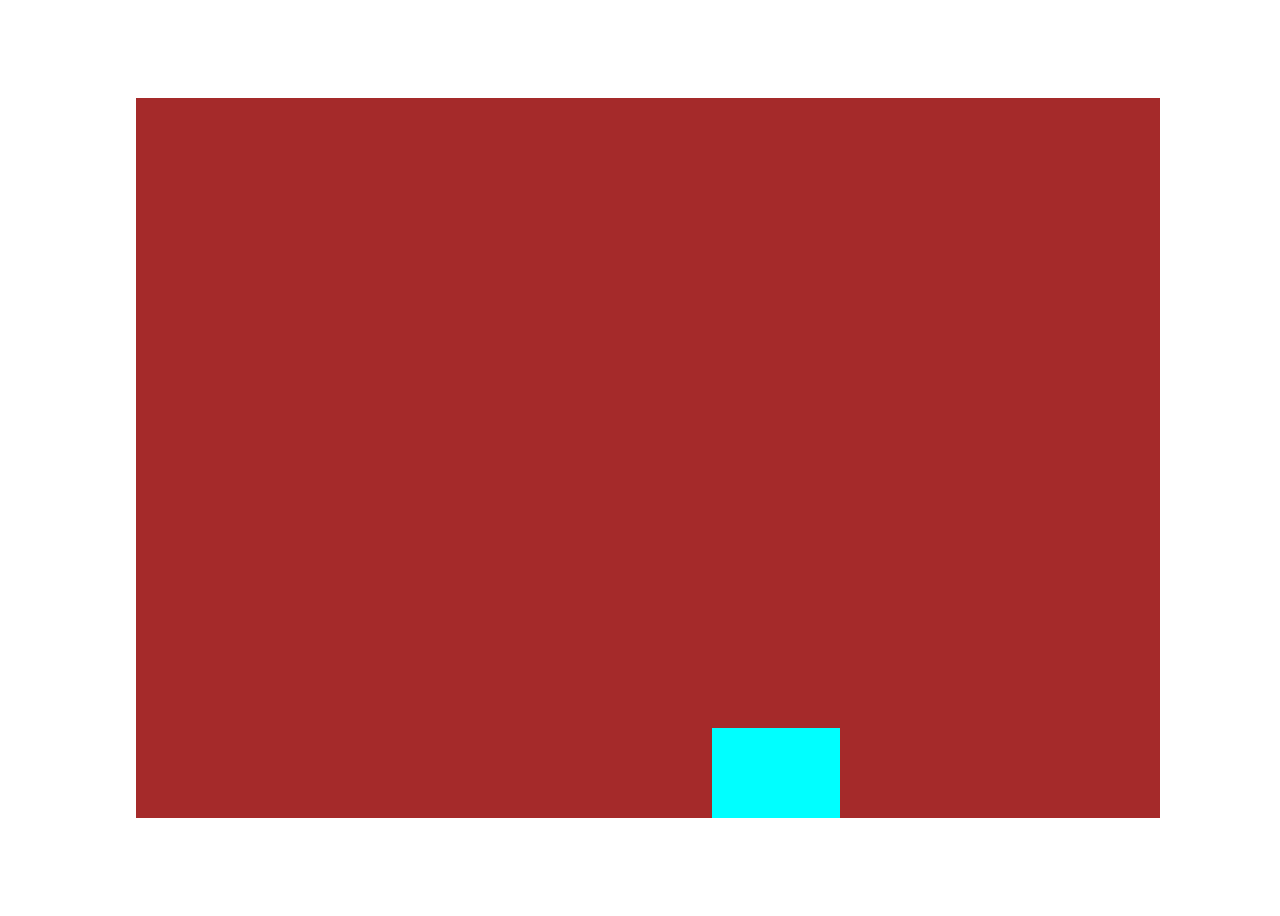
==== index.html @ b1650931 "add player and obstacle classes" ====
<!DOCTYPE html>
<html lang="en">
<head>
    <meta charset="UTF-8">
    <meta http-equiv="X-UA-Compatible" content="IE=edge">
    <meta name="viewport" content="width=device-width, initial-scale=1.0">
    <title>Document</title>
    <link rel="stylesheet" href="./css/main.css">
</head>

<body>

    <div id = "board">
        <div id = "frame">

        </div>

    </div>

    <script src="./js/main.js"></script>
    
</body>
</html>
---- css/main.css ----
#board {
    width: 100vw;
    height: 100vh;
    position: relative;
    overflow: hidden;
  }
  
  #frame {
    width: 80vw;
    height: 80vh;
    background-color: brown;
    position: absolute;
    top: 0;
    bottom: 0;
    left: 0;
    right: 0;
    margin: auto;
  }
  
  #player {
    background-color: aqua;
    position: absolute;
  }
  
  .obstacle {
    background-color: yellow;
    position: absolute;
  }
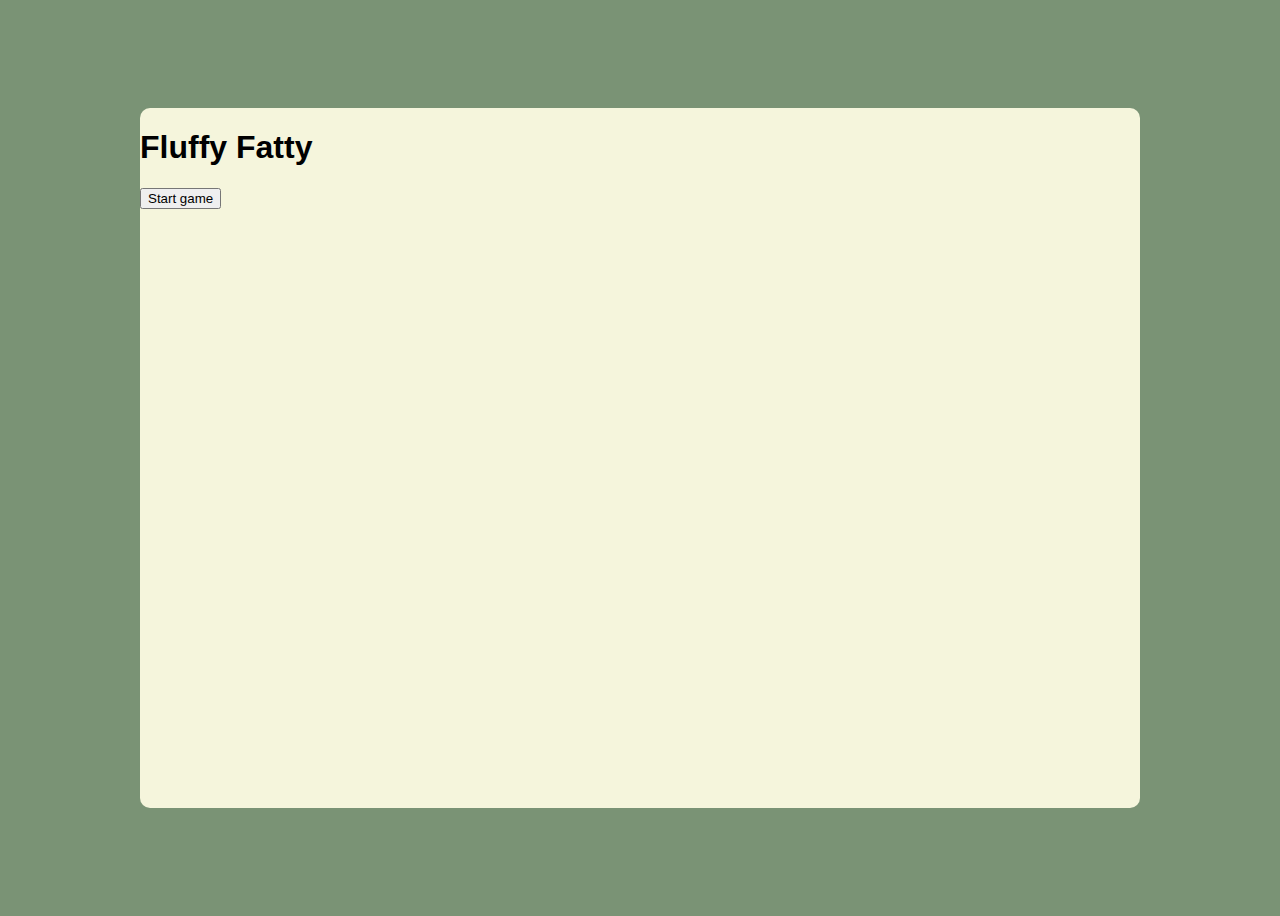
==== commit ec4f19d8: "do styling, create 2 obstacles" ====
--- a/index.html
+++ b/index.html
@@ -7,17 +7,17 @@
     <title>Document</title>
     <link rel="stylesheet" href="./css/main.css">
 </head>
-
-<body>
-
-    <div id = "board">
-        <div id = "frame">
-
-        </div>
+<body id = "bodystart">
+    <div id = "startpage">
+        <h1>Fluffy Fatty</h1>
+        <a href="game.html">
+        <button>Start game</button>
+    </a>
 
     </div>
+    
+
 
     <script src="./js/main.js"></script>
-    
 </body>
 </html>--- a/css/main.css
+++ b/css/main.css
@@ -3,9 +3,15 @@
     height: 100vh;
     position: relative;
     overflow: hidden;
+    background-color: beige;
+    display: flex;
+    justify-content: center;
   }
   
   #frame {
+    border-radius: 10px;
+    background-image: url("../images/Forest_Background_Vector_12.jpg");
+    background-size: cover;
     width: 80vw;
     height: 80vh;
     background-color: brown;
@@ -15,14 +21,75 @@
     left: 0;
     right: 0;
     margin: auto;
+    border: 2px solid #7A9375;
   }
   
   #player {
-    background-color: aqua;
+    background-repeat: no-repeat;
+    background-size: contain;
+    background-position: center;
+    background-color: transparent;
+    position: absolute;
+    background-image: url("../images/monster.png");
+  }
+  
+  
+  .obstacle {
+    background-repeat: no-repeat;
+    background-size: contain;
+    background-position: center;
     position: absolute;
   }
+
   
-  .obstacle {
-    background-color: yellow;
+
+  #prize {
+    background-repeat: no-repeat;
+    background-size: contain;
+    background-position: center;
+    background-image: url("../images/honey.png");
+   
     position: absolute;
-  }+  }
+
+  #gameoverboard {
+    background-image: url("../images/game-over-glitch-art-video-games-wallpaper-thumb.jpg");
+   background-size: cover;
+  }
+
+  #bodystart {
+    background-color:#7A9375 ;
+   /* position: relative;*/
+   display: flex;
+   justify-content: center;
+   align-items: center;
+   height: 100vh;
+
+
+  }
+
+  #startpage {
+    background-color: beige;
+    width: 1000px;
+    height: 700px;
+    box-sizing: border-box;
+    font-family: Arial, Helvetica, sans-serif;
+    border-radius: 10px;
+   /* position: absolute;
+    top: 100%;
+    left: 11%;*/
+  }
+
+ 
+
+  /* #scorebox {
+    background-color: brown;
+   height: 150 px;
+   width: 150px;
+  }
+  */
+
+  #playagainbtn {
+
+  }
+
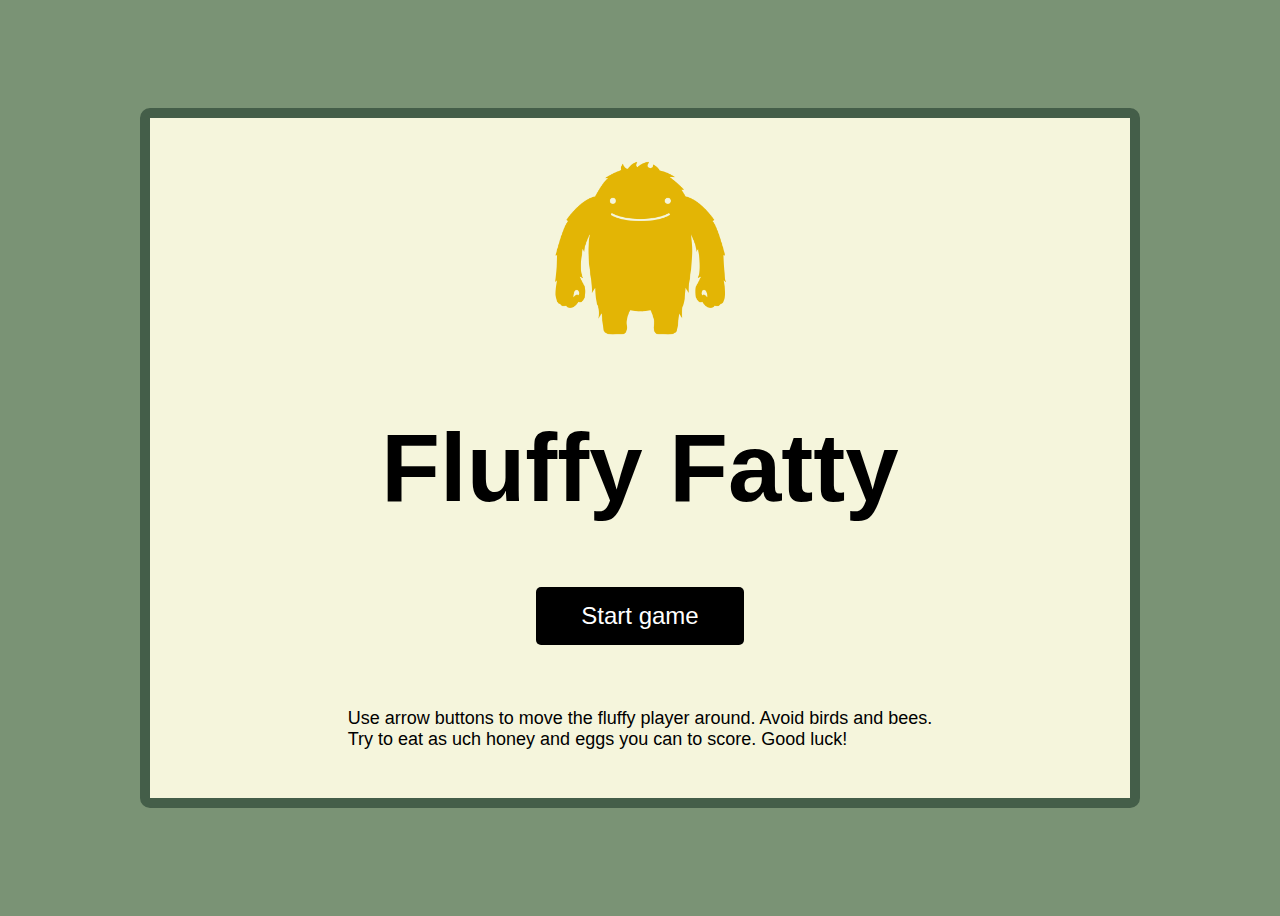
==== commit be465443: "add css stuff" ====
--- a/index.html
+++ b/index.html
@@ -9,10 +9,16 @@
 </head>
 <body id = "bodystart">
     <div id = "startpage">
-        <h1>Fluffy Fatty</h1>
+        <img id = "img" src="./images/yellow monster.png" alt="">
+        <h1 class = "h1">Fluffy Fatty</h1>
         <a href="game.html">
-        <button>Start game</button>
+        <button class = "btn">Start game</button>
     </a>
+    <p class = "p">Use arrow buttons to move the fluffy player around. 
+        Avoid birds and bees. <br>
+        Try to eat as uch honey and eggs you can to score.
+        Good luck!
+    </p>
 
     </div>
     
--- a/css/main.css
+++ b/css/main.css
@@ -53,8 +53,34 @@
   }
 
   #gameoverboard {
-    background-image: url("../images/game-over-glitch-art-video-games-wallpaper-thumb.jpg");
+    display: flex;
+    flex-direction: column;
+    justify-content: center;
+    align-items: center;
+    background-color: #7A9375;
    background-size: cover;
+  }
+
+  #sad {
+    height: 200px;
+    width: auto;
+    padding-bottom: 70px;
+  }
+
+  #img {
+    height: 200px;
+    width: auto;
+  }
+
+  .h1 {
+    font-family: Arial, Helvetica, sans-serif;
+    font-size: 96px;
+  }
+
+  .p {
+    padding-top: 45px;
+    font-family: Arial, Helvetica, sans-serif;
+    font-size: 18px;
   }
 
   #bodystart {
@@ -68,6 +94,18 @@
 
   }
 
+
+  .btn {
+
+    background-color: black;
+    color: white;
+    font-family: Arial, Helvetica, sans-serif;
+    font-size: 24px;
+    border: none;
+    padding: 15px 45px 15px 45px;    
+    border-radius: 5px;
+  } 
+
   #startpage {
     background-color: beige;
     width: 1000px;
@@ -75,21 +113,11 @@
     box-sizing: border-box;
     font-family: Arial, Helvetica, sans-serif;
     border-radius: 10px;
-   /* position: absolute;
-    top: 100%;
-    left: 11%;*/
+    display: flex;
+    flex-direction: column;
+    align-items: center;
+    justify-content: center;
+    border: 10px solid #445E49;
   }
 
- 
 
-  /* #scorebox {
-    background-color: brown;
-   height: 150 px;
-   width: 150px;
-  }
-  */
-
-  #playagainbtn {
-
-  }
-
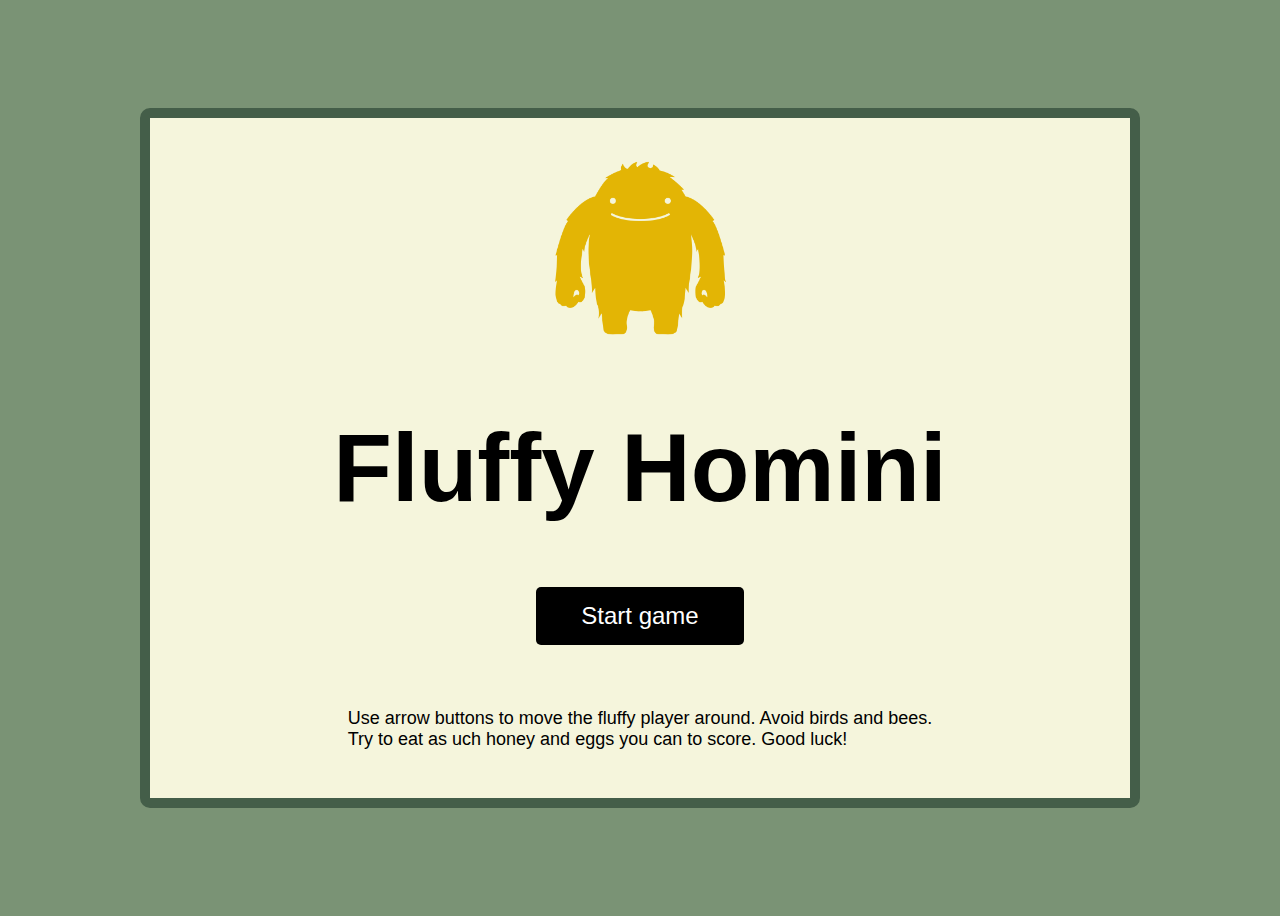
==== commit cd91bfd1: "add read me file" ====
--- a/index.html
+++ b/index.html
@@ -10,7 +10,7 @@
 <body id = "bodystart">
     <div id = "startpage">
         <img id = "img" src="./images/yellow monster.png" alt="">
-        <h1 class = "h1">Fluffy Fatty</h1>
+        <h1 class = "h1">Fluffy Homini</h1>
         <a href="game.html">
         <button class = "btn">Start game</button>
     </a>
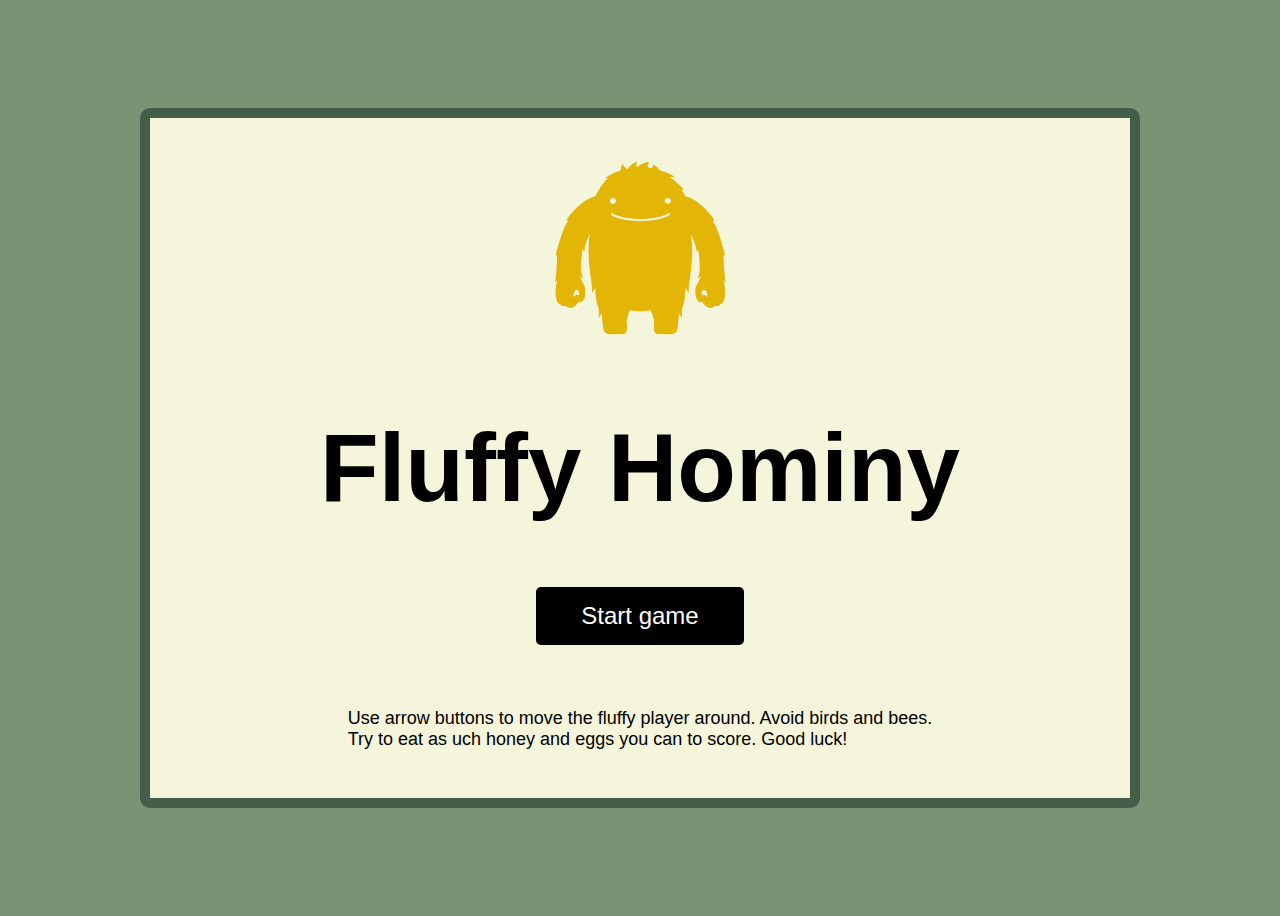
==== commit e68b8e38: "change name" ====
--- a/index.html
+++ b/index.html
@@ -10,7 +10,7 @@
 <body id = "bodystart">
     <div id = "startpage">
         <img id = "img" src="./images/yellow monster.png" alt="">
-        <h1 class = "h1">Fluffy Homini</h1>
+        <h1 class = "h1">Fluffy Hominy</h1>
         <a href="game.html">
         <button class = "btn">Start game</button>
     </a>
